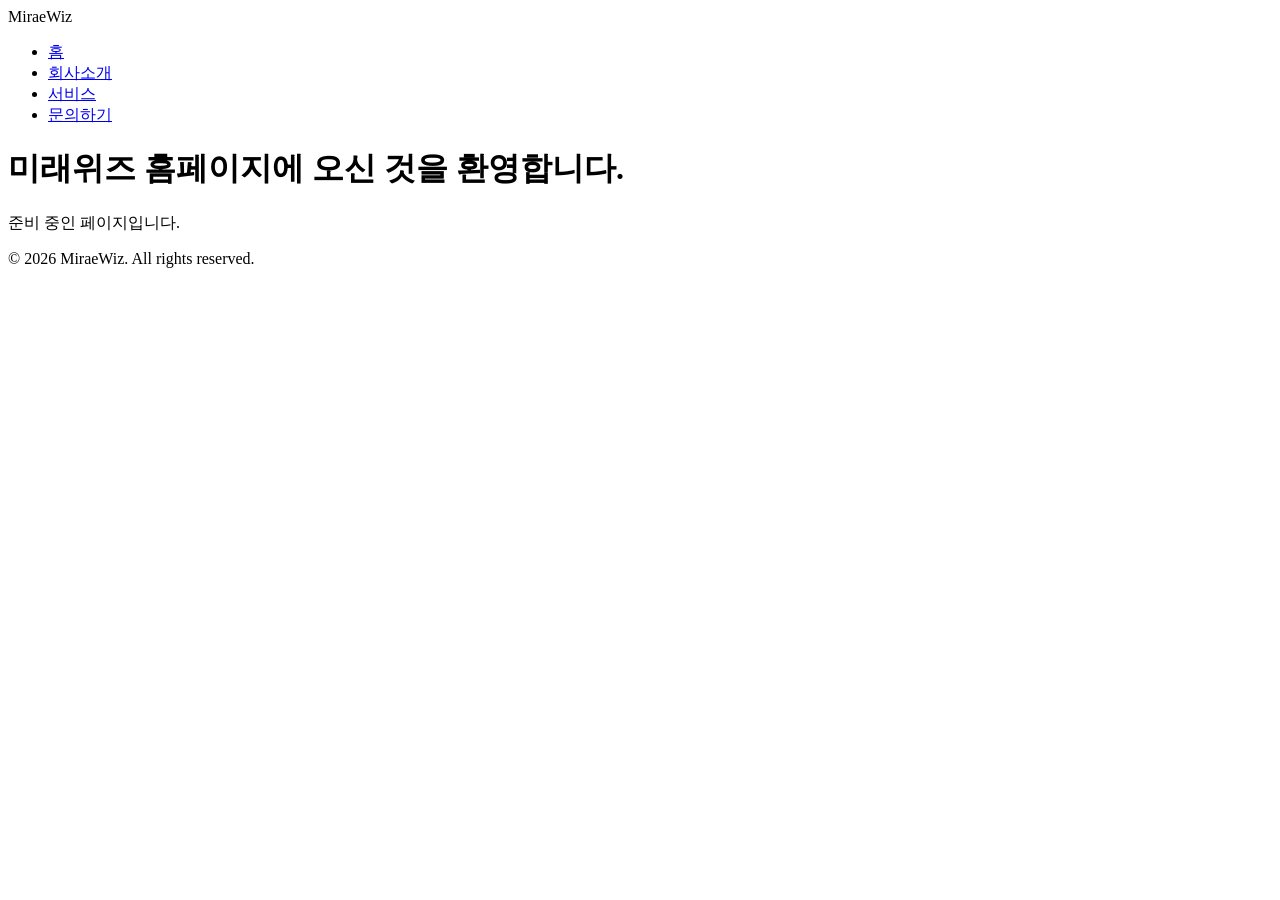
==== src/main/resources/templates/index.html @ dcaabcb2 "Initial commit: Project structure with Spring Boot, Thymeleaf, and MyBatis" ====
<!DOCTYPE html>
<html xmlns:th="http://www.thymeleaf.org">
<head>
    <meta charset="UTF-8">
    <meta name="viewport" content="width=device-width, initial-scale=1.0">
    <title>MiraeWiz - 미래위즈</title>
    <link rel="stylesheet" th:href="@{/css/style.css}">
</head>
<body>
    <header>
        <nav>
            <div class="logo">MiraeWiz</div>
            <ul>
                <li><a href="/">홈</a></li>
                <li><a href="/about">회사소개</a></li>
                <li><a href="/services">서비스</a></li>
                <li><a href="/contact">문의하기</a></li>
            </ul>
        </nav>
    </header>

    <main>
        <h1>미래위즈 홈페이지에 오신 것을 환영합니다.</h1>
        <p>준비 중인 페이지입니다.</p>
    </main>

    <footer>
        <p>&copy; 2026 MiraeWiz. All rights reserved.</p>
    </footer>
</body>
</html>
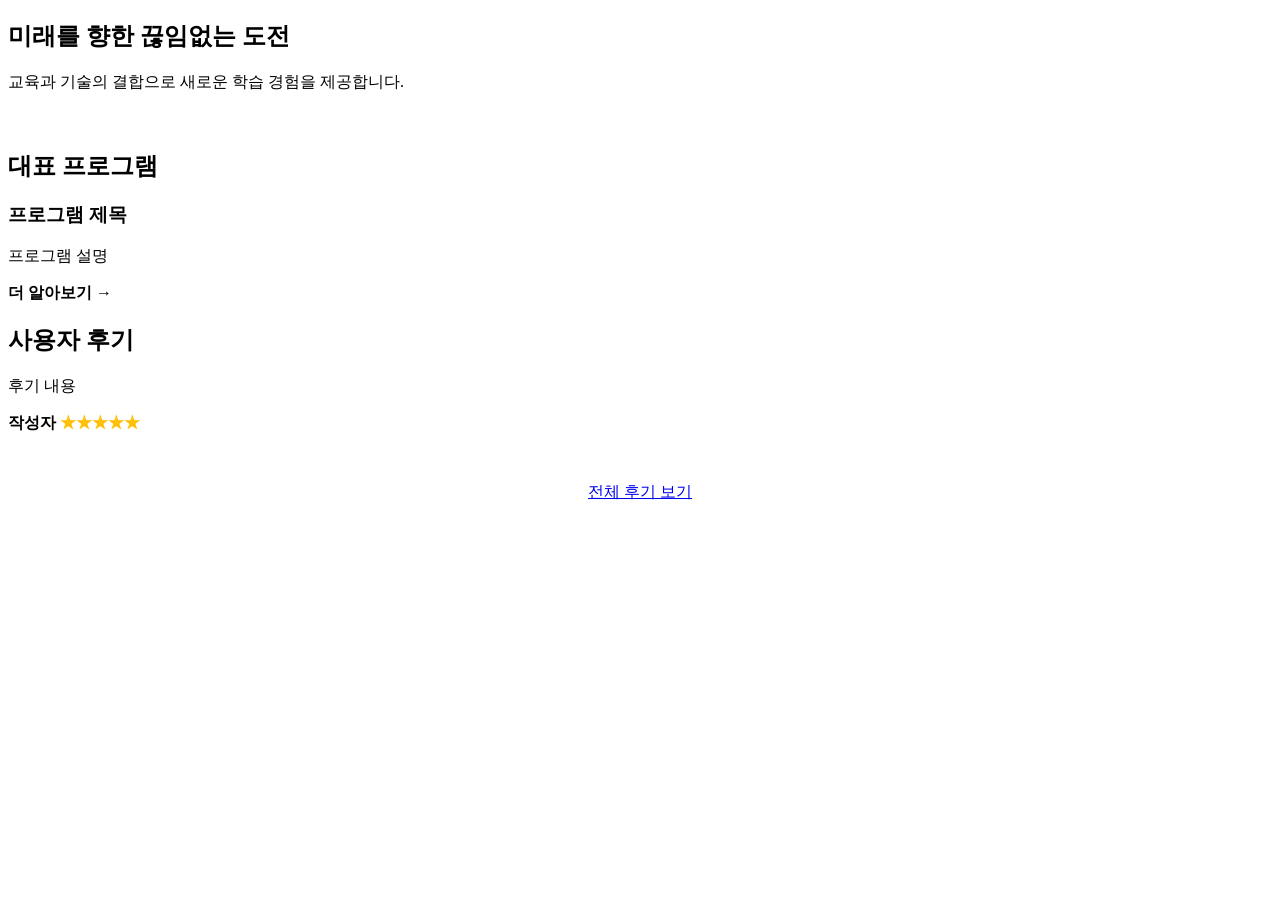
==== commit 872fbf2b: "Phase 3 Complete: Public UI (Home, Programs, FAQ, About, Reviews) with DB integration" ====
--- a/src/main/resources/templates/index.html
+++ b/src/main/resources/templates/index.html
@@ -1,31 +1,55 @@
 <!DOCTYPE html>
 <html xmlns:th="http://www.thymeleaf.org">
-<head>
-    <meta charset="UTF-8">
-    <meta name="viewport" content="width=device-width, initial-scale=1.0">
-    <title>MiraeWiz - 미래위즈</title>
-    <link rel="stylesheet" th:href="@{/css/style.css}">
-</head>
+<head th:replace="~{fragments :: head}"></head>
 <body>
-    <header>
-        <nav>
-            <div class="logo">MiraeWiz</div>
-            <ul>
-                <li><a href="/">홈</a></li>
-                <li><a href="/about">회사소개</a></li>
-                <li><a href="/services">서비스</a></li>
-                <li><a href="/contact">문의하기</a></li>
-            </ul>
-        </nav>
-    </header>
 
-    <main>
-        <h1>미래위즈 홈페이지에 오신 것을 환영합니다.</h1>
-        <p>준비 중인 페이지입니다.</p>
-    </main>
+<header th:replace="~{fragments :: header}"></header>
 
-    <footer>
-        <p>&copy; 2026 MiraeWiz. All rights reserved.</p>
-    </footer>
+<main>
+    <!-- Hero Section -->
+    <section class="hero">
+        <div class="container">
+            <h1 th:text="${vision.contentValue}">미래를 향한 끊임없는 도전</h1>
+            <p>교육과 기술의 결합으로 새로운 학습 경험을 제공합니다.</p>
+            <a href="/programs" class="btn btn-primary" style="background: var(--primary-color); color: white; padding: 1rem 2rem; border-radius: 30px;">프로그램 보기</a>
+        </div>
+    </section>
+
+    <!-- Programs Summary -->
+    <section>
+        <div class="container">
+            <h2>대표 프로그램</h2>
+            <div class="card-grid">
+                <div class="card" th:each="program : ${programs}">
+                    <h3 th:text="${program.title}">프로그램 제목</h3>
+                    <p th:text="${program.description}">프로그램 설명</p>
+                    <a th:href="@{/programs}" style="color: var(--primary-color); font-weight: bold;">더 알아보기 &rarr;</a>
+                </div>
+            </div>
+        </div>
+    </section>
+
+    <!-- Review Highlight -->
+    <section style="background: var(--bg-light);">
+        <div class="container">
+            <h2>사용자 후기</h2>
+            <div class="card-grid">
+                <div class="card" th:each="review : ${bestReviews}">
+                    <p th:text="'&ldquo;' + ${review.content} + '&rdquo;'">후기 내용</p>
+                    <div style="margin-top: 1rem; font-weight: bold;">
+                        <span th:text="${review.author}">작성자</span>
+                        <span style="color: #ffc107;"> ★★★★★</span>
+                    </div>
+                </div>
+            </div>
+            <div style="text-align: center; margin-top: 3rem;">
+                <a href="/reviews" style="text-decoration: underline;">전체 후기 보기</a>
+            </div>
+        </div>
+    </section>
+</main>
+
+<footer th:replace="~{fragments :: footer}"></footer>
+
 </body>
 </html>
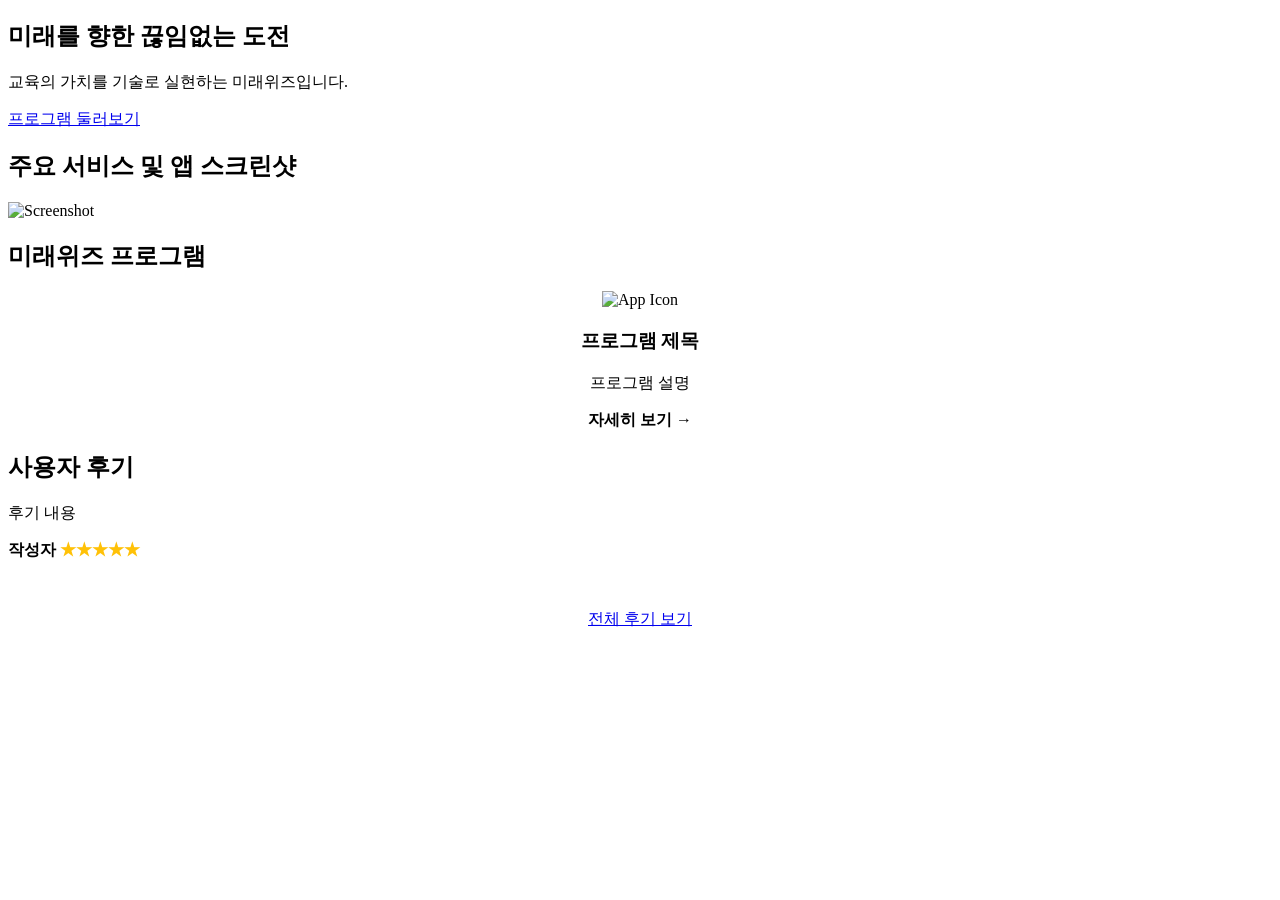
==== commit 0ec3f3cc: "Refactor: Precise replication of KakaoTalk reference design and full asset integration" ====
--- a/src/main/resources/templates/index.html
+++ b/src/main/resources/templates/index.html
@@ -8,22 +8,36 @@
 <main>
     <!-- Hero Section -->
     <section class="hero">
+        <div class="hero-content">
+            <h1 th:text="${vision.contentValue}">미래를 향한 끊임없는 도전</h1>
+            <p>교육의 가치를 기술로 실현하는 미래위즈입니다.</p>
+            <a href="/programs" class="btn-primary">프로그램 둘러보기</a>
+        </div>
+    </section>
+
+    <!-- Program Gallery -->
+    <section>
         <div class="container">
-            <h1 th:text="${vision.contentValue}">미래를 향한 끊임없는 도전</h1>
-            <p>교육과 기술의 결합으로 새로운 학습 경험을 제공합니다.</p>
-            <a href="/programs" class="btn btn-primary" style="background: var(--primary-color); color: white; padding: 1rem 2rem; border-radius: 30px;">프로그램 보기</a>
+            <h2 class="section-title">주요 서비스 및 앱 스크린샷</h2>
+            <div class="gallery">
+                <!-- Loop through all 37 images -->
+                <div class="gallery-item" th:each="i : ${#numbers.sequence(1, 37)}">
+                    <img th:src="@{'/images/ref/' + ${#numbers.formatInteger(i, 2)} + ${i == 3 or i == 5 or i == 7 or i == 12 or i == 16 or i == 18 or i == 26 or i == 28 or i == 30 ? '.jpg' : '.png'}}" alt="Screenshot">
+                </div>
+            </div>
         </div>
     </section>
 
     <!-- Programs Summary -->
-    <section>
+    <section style="background: var(--bg-light);">
         <div class="container">
-            <h2>대표 프로그램</h2>
+            <h2 class="section-title">미래위즈 프로그램</h2>
             <div class="card-grid">
-                <div class="card" th:each="program : ${programs}">
+                <div class="card" th:each="program : ${programs}" style="text-align: center;">
+                    <img th:src="${program.iconUrl}" class="app-icon" alt="App Icon">
                     <h3 th:text="${program.title}">프로그램 제목</h3>
                     <p th:text="${program.description}">프로그램 설명</p>
-                    <a th:href="@{/programs}" style="color: var(--primary-color); font-weight: bold;">더 알아보기 &rarr;</a>
+                    <a th:href="@{/programs}" style="color: var(--primary-color); font-weight: bold;">자세히 보기 &rarr;</a>
                 </div>
             </div>
         </div>
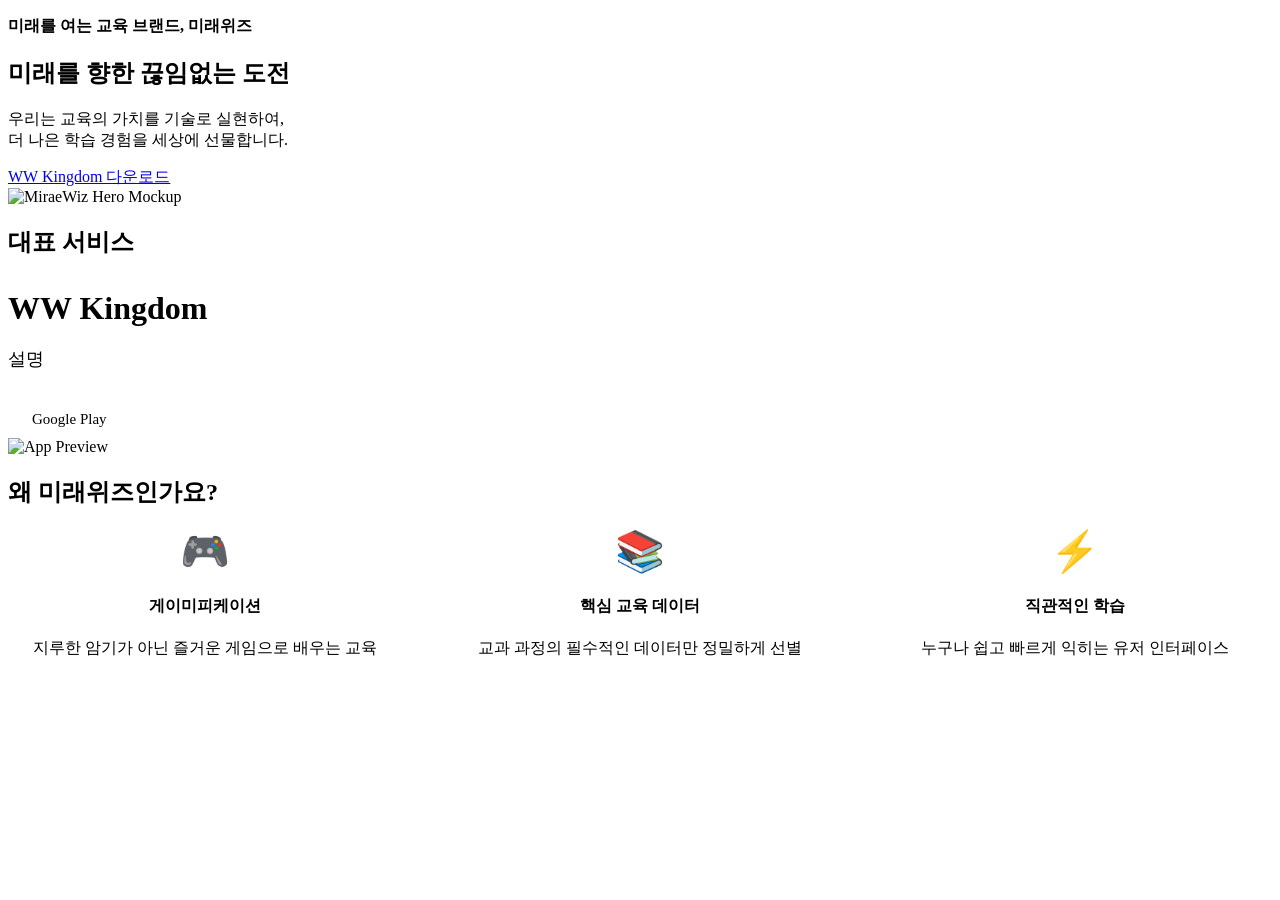
==== commit 2f00f7c9: "Fix: Re-aligned Home page to match reference photo and moved gallery to Programs" ====
--- a/src/main/resources/templates/index.html
+++ b/src/main/resources/templates/index.html
@@ -6,58 +6,60 @@
 <header th:replace="~{fragments :: header}"></header>
 
 <main>
-    <!-- Hero Section -->
+    <!-- Hero Section: Exactly matching the Kakao Reference image layout -->
     <section class="hero">
-        <div class="hero-content">
+        <div class="container">
+            <p style="color: var(--primary-blue); font-weight: 700; margin-bottom: 15px;">미래를 여는 교육 브랜드, 미래위즈</p>
             <h1 th:text="${vision.contentValue}">미래를 향한 끊임없는 도전</h1>
-            <p>교육의 가치를 기술로 실현하는 미래위즈입니다.</p>
-            <a href="/programs" class="btn-primary">프로그램 둘러보기</a>
+            <p>우리는 교육의 가치를 기술로 실현하여,<br>더 나은 학습 경험을 세상에 선물합니다.</p>
+            <a href="/programs" class="cta-button">WW Kingdom 다운로드</a>
+            
+            <!-- Hero Mockup: This is where the reference image goes -->
+            <div class="hero-img-wrap">
+                <img src="/images/ref/KakaoTalk_Photo_2026-06-18-13-56-09.png" alt="MiraeWiz Hero Mockup">
+            </div>
         </div>
     </section>
 
-    <!-- Program Gallery -->
-    <section>
+    <!-- Key App Section: Single Primary App focus -->
+    <section class="section-gray">
         <div class="container">
-            <h2 class="section-title">주요 서비스 및 앱 스크린샷</h2>
-            <div class="gallery">
-                <!-- Loop through all 37 images -->
-                <div class="gallery-item" th:each="i : ${#numbers.sequence(1, 37)}">
-                    <img th:src="@{'/images/ref/' + ${#numbers.formatInteger(i, 2)} + ${i == 3 or i == 5 or i == 7 or i == 12 or i == 16 or i == 18 or i == 26 or i == 28 or i == 30 ? '.jpg' : '.png'}}" alt="Screenshot">
+            <h2 class="title-center">대표 서비스</h2>
+            <div class="app-showcase" th:each="program : ${programs}" th:if="${program.id == 1}">
+                <div class="app-text">
+                    <h3 style="font-size: 32px; margin-bottom: 20px;" th:text="${program.title}">WW Kingdom</h3>
+                    <p style="font-size: 18px; color: var(--text-gray); margin-bottom: 30px;" th:text="${program.description}">설명</p>
+                    <div style="display: flex; gap: 15px;">
+                        <a th:href="${program.googlePlayUrl}" class="cta-button" style="padding: 10px 24px; font-size: 15px;">Google Play</a>
+                    </div>
+                </div>
+                <div class="app-visual">
+                    <img src="/images/ref/01.png" alt="App Preview">
                 </div>
             </div>
         </div>
     </section>
 
-    <!-- Programs Summary -->
-    <section style="background: var(--bg-light);">
+    <!-- Highlights Section: Simple & Clean -->
+    <section class="section-white">
         <div class="container">
-            <h2 class="section-title">미래위즈 프로그램</h2>
-            <div class="card-grid">
-                <div class="card" th:each="program : ${programs}" style="text-align: center;">
-                    <img th:src="${program.iconUrl}" class="app-icon" alt="App Icon">
-                    <h3 th:text="${program.title}">프로그램 제목</h3>
-                    <p th:text="${program.description}">프로그램 설명</p>
-                    <a th:href="@{/programs}" style="color: var(--primary-color); font-weight: bold;">자세히 보기 &rarr;</a>
+            <h2 class="title-center">왜 미래위즈인가요?</h2>
+            <div style="display: grid; grid-template-columns: 1fr 1fr 1fr; gap: 40px; text-align: center;">
+                <div>
+                    <div style="font-size: 40px; margin-bottom: 20px;">🎮</div>
+                    <h4>게이미피케이션</h4>
+                    <p style="color: var(--text-gray);">지루한 암기가 아닌 즐거운 게임으로 배우는 교육</p>
                 </div>
-            </div>
-        </div>
-    </section>
-
-    <!-- Review Highlight -->
-    <section style="background: var(--bg-light);">
-        <div class="container">
-            <h2>사용자 후기</h2>
-            <div class="card-grid">
-                <div class="card" th:each="review : ${bestReviews}">
-                    <p th:text="'&ldquo;' + ${review.content} + '&rdquo;'">후기 내용</p>
-                    <div style="margin-top: 1rem; font-weight: bold;">
-                        <span th:text="${review.author}">작성자</span>
-                        <span style="color: #ffc107;"> ★★★★★</span>
-                    </div>
+                <div>
+                    <div style="font-size: 40px; margin-bottom: 20px;">📚</div>
+                    <h4>핵심 교육 데이터</h4>
+                    <p style="color: var(--text-gray);">교과 과정의 필수적인 데이터만 정밀하게 선별</p>
                 </div>
-            </div>
-            <div style="text-align: center; margin-top: 3rem;">
-                <a href="/reviews" style="text-decoration: underline;">전체 후기 보기</a>
+                <div>
+                    <div style="font-size: 40px; margin-bottom: 20px;">⚡</div>
+                    <h4>직관적인 학습</h4>
+                    <p style="color: var(--text-gray);">누구나 쉽고 빠르게 익히는 유저 인터페이스</p>
+                </div>
             </div>
         </div>
     </section>
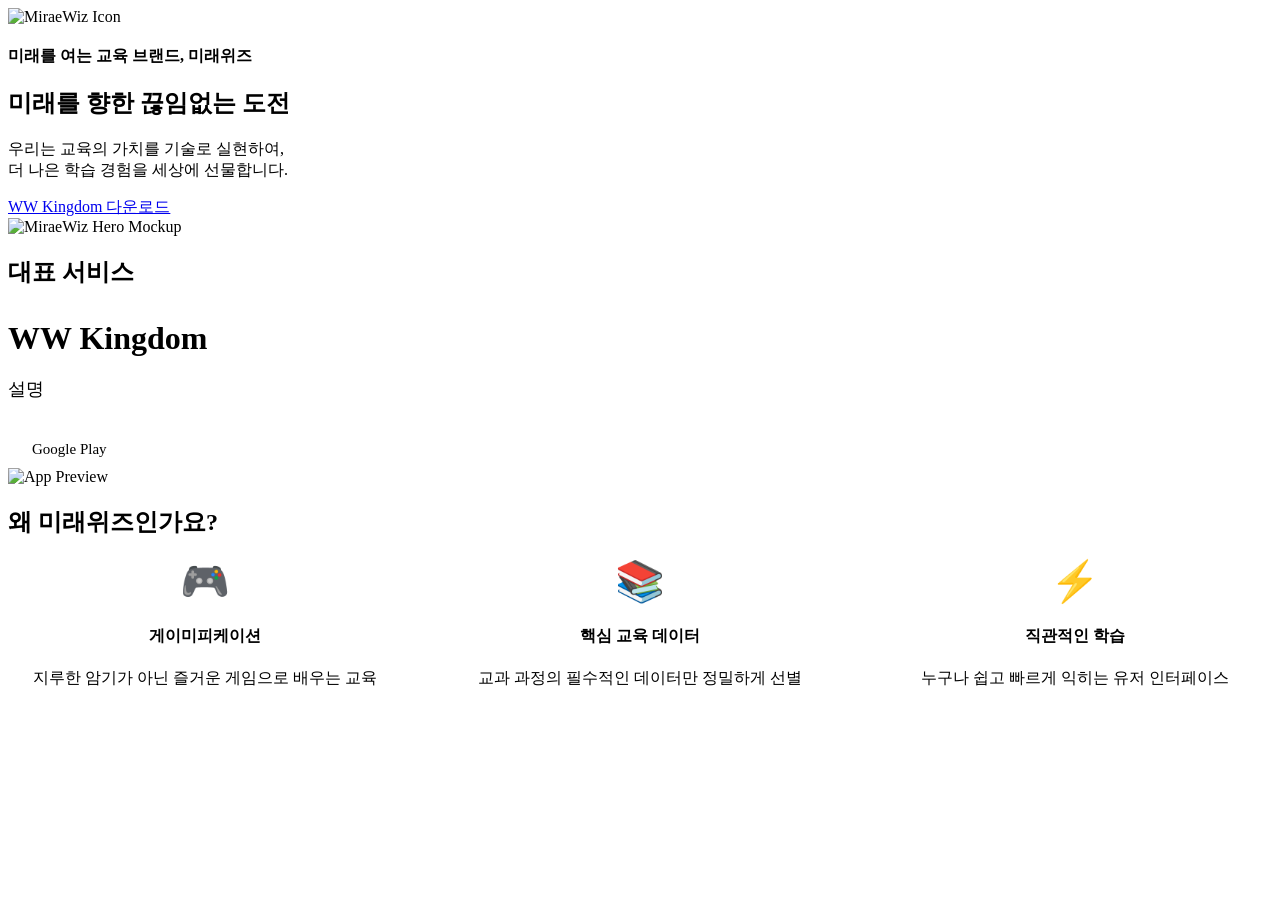
==== commit 1d51ceba: "Fix: Reconstructed GNB layout and added logo placeholder for hero section" ====
--- a/src/main/resources/templates/index.html
+++ b/src/main/resources/templates/index.html
@@ -9,6 +9,9 @@
     <!-- Hero Section: Exactly matching the Kakao Reference image layout -->
     <section class="hero">
         <div class="container">
+            <div style="margin-bottom: 20px;">
+                <img src="/images/logo_placeholder.png" alt="MiraeWiz Icon" style="height: 60px; width: auto;">
+            </div>
             <p style="color: var(--primary-blue); font-weight: 700; margin-bottom: 15px;">미래를 여는 교육 브랜드, 미래위즈</p>
             <h1 th:text="${vision.contentValue}">미래를 향한 끊임없는 도전</h1>
             <p>우리는 교육의 가치를 기술로 실현하여,<br>더 나은 학습 경험을 세상에 선물합니다.</p>
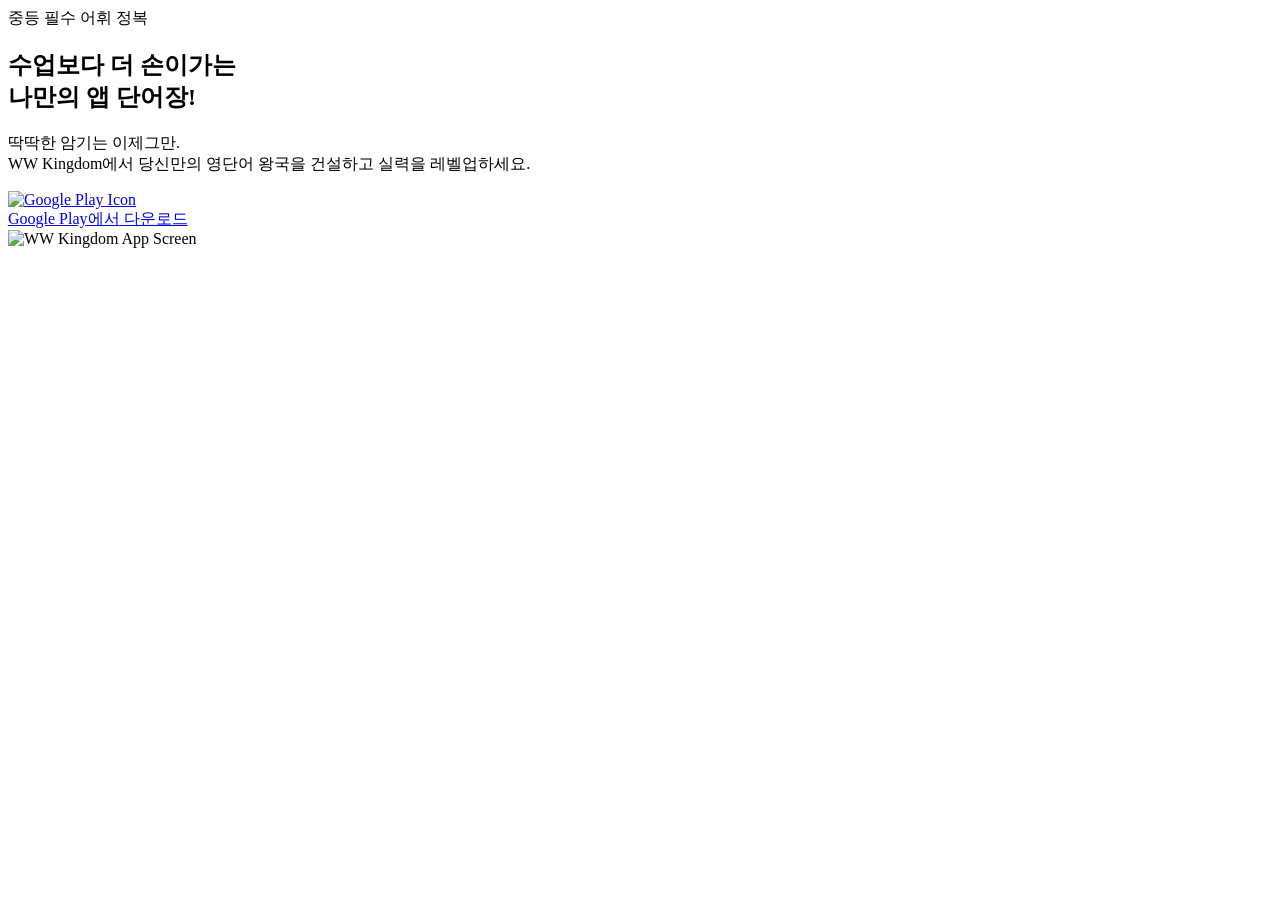
==== commit d8eddff3: "Final: Exact Native HTML/CSS replication of mockup and README update" ====
--- a/src/main/resources/templates/index.html
+++ b/src/main/resources/templates/index.html
@@ -6,62 +6,28 @@
 <header th:replace="~{fragments :: header}"></header>
 
 <main>
-    <!-- Hero Section: Exactly matching the Kakao Reference image layout -->
+    <!-- Native HTML/CSS Replication of the Mockup Image -->
     <section class="hero">
-        <div class="container">
-            <div style="margin-bottom: 20px;">
-                <img src="/images/logo_placeholder.png" alt="MiraeWiz Icon" style="height: 60px; width: auto;">
+        <div class="container hero-inner">
+            <div class="hero-text-box">
+                <span class="hero-badge">중등 필수 어휘 정복</span>
+                
+                <h1>수업보다 더 손이가는<br><span class="highlight">나만의 앱 단어장!</span></h1>
+                
+                <p>딱딱한 암기는 이제그만.<br>WW Kingdom에서 당신만의 영단어 왕국을 건설하고 실력을 레벨업하세요.</p>
+                
+                <a href="https://play.google.com/store/apps/details?id=com.miraewiz.eng_middle_word_basic" target="_blank" class="google-play-btn">
+                    <img src="https://upload.wikimedia.org/wikipedia/commons/d/d0/Google_Play_Arrow_logo.svg" alt="Google Play Icon">
+                    <div class="google-play-text">
+                        <span>Google Play에서</span>
+                        <span>다운로드</span>
+                    </div>
+                </a>
             </div>
-            <p style="color: var(--primary-blue); font-weight: 700; margin-bottom: 15px;">미래를 여는 교육 브랜드, 미래위즈</p>
-            <h1 th:text="${vision.contentValue}">미래를 향한 끊임없는 도전</h1>
-            <p>우리는 교육의 가치를 기술로 실현하여,<br>더 나은 학습 경험을 세상에 선물합니다.</p>
-            <a href="/programs" class="cta-button">WW Kingdom 다운로드</a>
             
-            <!-- Hero Mockup: This is where the reference image goes -->
-            <div class="hero-img-wrap">
-                <img src="/images/ref/KakaoTalk_Photo_2026-06-18-13-56-09.png" alt="MiraeWiz Hero Mockup">
-            </div>
-        </div>
-    </section>
-
-    <!-- Key App Section: Single Primary App focus -->
-    <section class="section-gray">
-        <div class="container">
-            <h2 class="title-center">대표 서비스</h2>
-            <div class="app-showcase" th:each="program : ${programs}" th:if="${program.id == 1}">
-                <div class="app-text">
-                    <h3 style="font-size: 32px; margin-bottom: 20px;" th:text="${program.title}">WW Kingdom</h3>
-                    <p style="font-size: 18px; color: var(--text-gray); margin-bottom: 30px;" th:text="${program.description}">설명</p>
-                    <div style="display: flex; gap: 15px;">
-                        <a th:href="${program.googlePlayUrl}" class="cta-button" style="padding: 10px 24px; font-size: 15px;">Google Play</a>
-                    </div>
-                </div>
-                <div class="app-visual">
-                    <img src="/images/ref/01.png" alt="App Preview">
-                </div>
-            </div>
-        </div>
-    </section>
-
-    <!-- Highlights Section: Simple & Clean -->
-    <section class="section-white">
-        <div class="container">
-            <h2 class="title-center">왜 미래위즈인가요?</h2>
-            <div style="display: grid; grid-template-columns: 1fr 1fr 1fr; gap: 40px; text-align: center;">
-                <div>
-                    <div style="font-size: 40px; margin-bottom: 20px;">🎮</div>
-                    <h4>게이미피케이션</h4>
-                    <p style="color: var(--text-gray);">지루한 암기가 아닌 즐거운 게임으로 배우는 교육</p>
-                </div>
-                <div>
-                    <div style="font-size: 40px; margin-bottom: 20px;">📚</div>
-                    <h4>핵심 교육 데이터</h4>
-                    <p style="color: var(--text-gray);">교과 과정의 필수적인 데이터만 정밀하게 선별</p>
-                </div>
-                <div>
-                    <div style="font-size: 40px; margin-bottom: 20px;">⚡</div>
-                    <h4>직관적인 학습</h4>
-                    <p style="color: var(--text-gray);">누구나 쉽고 빠르게 익히는 유저 인터페이스</p>
+            <div class="hero-mockup">
+                <div class="phone-frame">
+                    <img src="/images/ref/01.png" alt="WW Kingdom App Screen">
                 </div>
             </div>
         </div>
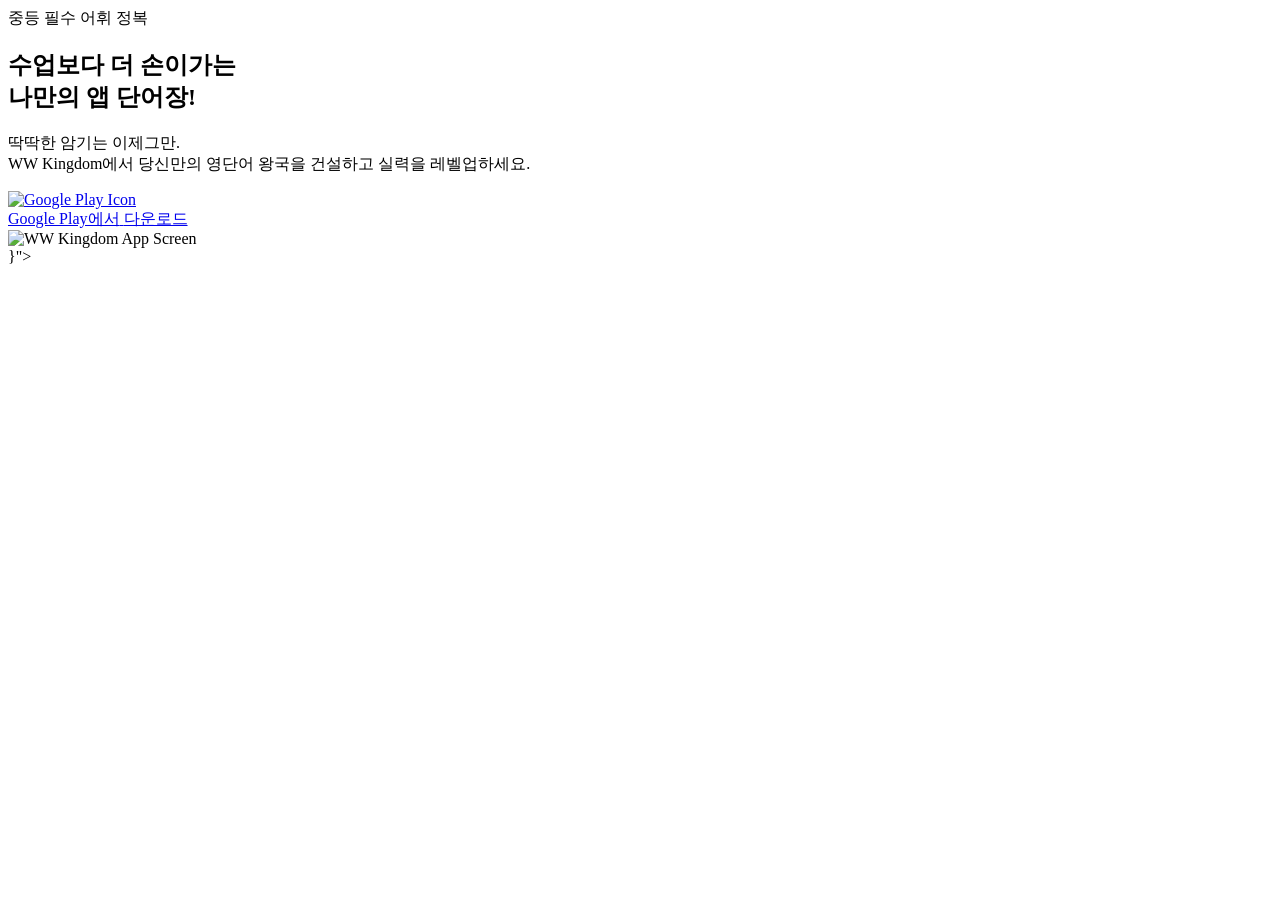
==== commit 9c6f6207: "UI Polish: Implemented Vocatrain-style About page, enhanced Footer, and added Main page Carousel" ====
--- a/src/main/resources/templates/index.html
+++ b/src/main/resources/templates/index.html
@@ -36,5 +36,53 @@
 
 <footer th:replace="~{fragments :: footer}"></footer>
 
+<script>
+    document.addEventListener('DOMContentLoaded', function() {
+        const slides = document.querySelectorAll('.carousel-slide');
+        const indicators = document.querySelectorAll('.indicator');
+        let currentSlide = 0;
+        let slideInterval;
+
+        function showSlide(index) {
+            slides.forEach(slide => slide.classList.remove('active'));
+            indicators.forEach(ind => ind.classList.remove('active'));
+            
+            slides[index].classList.add('active');
+            indicators[index].classList.add('active');
+            currentSlide = index;
+        }
+
+        function nextSlide() {
+            let next = (currentSlide + 1) % slides.length;
+            showSlide(next);
+        }
+
+        function startSlideShow() {
+            if(slides.length > 1) {
+                slideInterval = setInterval(nextSlide, 5000);
+            }
+        }
+
+        function stopSlideShow() {
+            clearInterval(slideInterval);
+        }
+
+        indicators.forEach(indicator => {
+            indicator.addEventListener('click', (e) => {
+                const index = parseInt(e.target.getAttribute('data-index'));
+                stopSlideShow();
+                showSlide(index);
+                startSlideShow();
+            });
+        });
+
+        startSlideShow();
+    });
+</script>
+
 </body>
 </html>
+}"></footer>
+
+</body>
+</html>
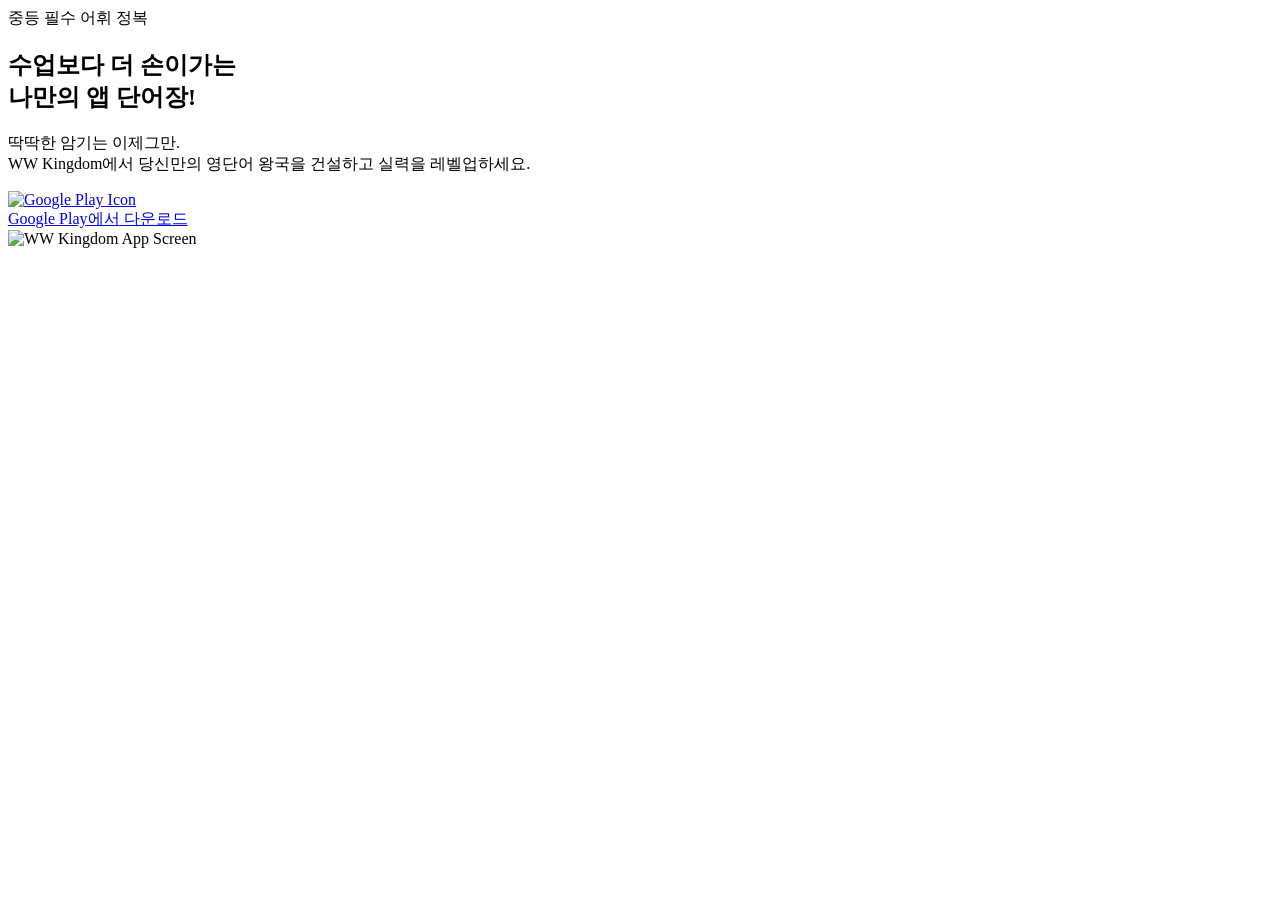
==== commit d055d9f5: "fix: 인덱스 페이지 하단 풋터 마크업 중복 태그 및 깨진 태그 제거 (풋터 아래 흰줄 현상 해결)" ====
--- a/src/main/resources/templates/index.html
+++ b/src/main/resources/templates/index.html
@@ -82,7 +82,3 @@
 
 </body>
 </html>
-}"></footer>
-
-</body>
-</html>
